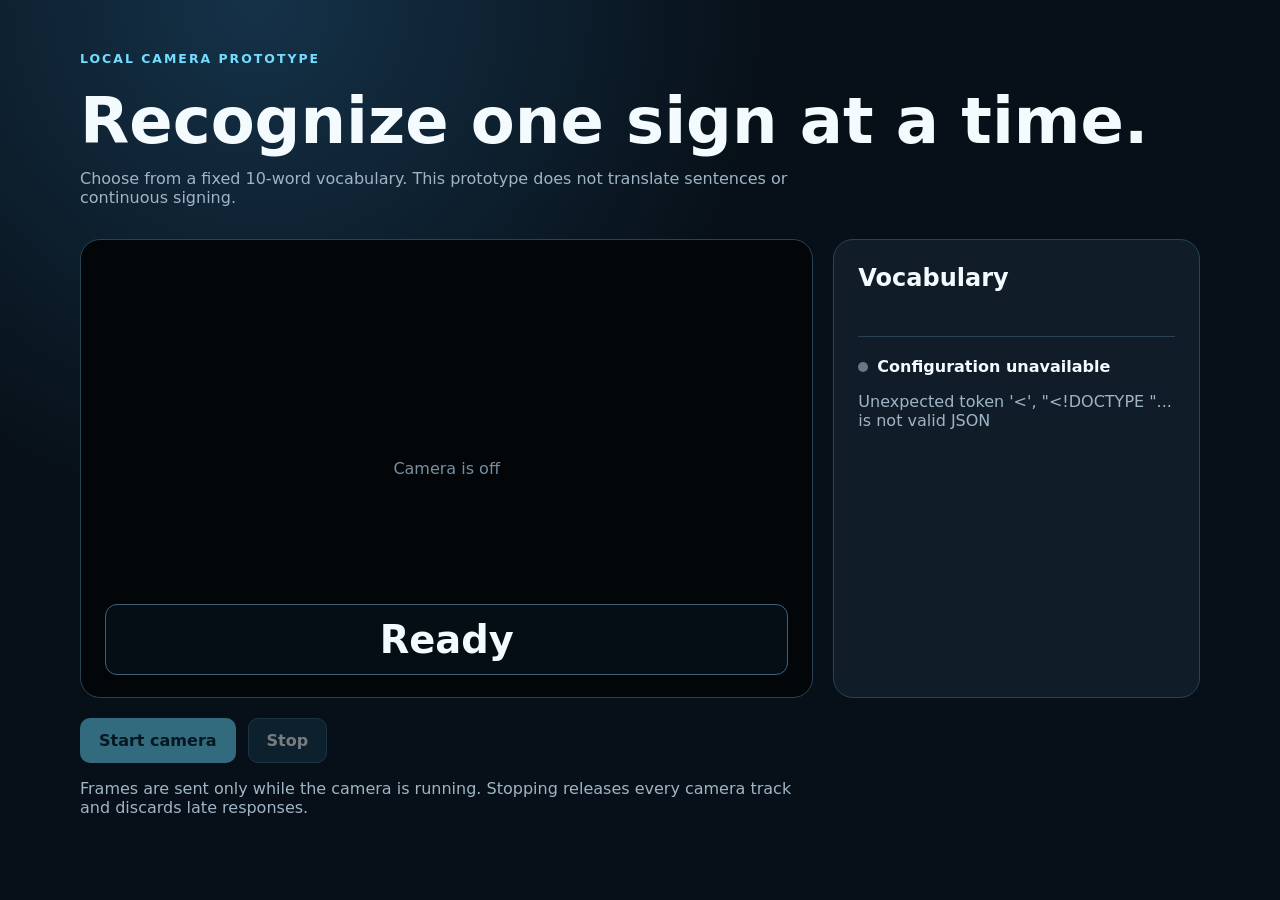
==== demos/asl-words/web/index.html @ 90a47cf1 "prototype: serve secure local ASL camera UI" ====
<!doctype html>
<html lang="en">
<head>
  <meta charset="utf-8">
  <meta name="viewport" content="width=device-width,initial-scale=1">
  <meta name="color-scheme" content="dark">
  <title>Trio-Spark · 10-sign camera prototype</title>
  <link rel="stylesheet" href="style.css">
</head>
<body>
  <main>
    <header><span class="eyebrow">LOCAL CAMERA PROTOTYPE</span><h1>Recognize one sign at a time.</h1><p>Choose from a fixed 10-word vocabulary. This prototype does not translate sentences or continuous signing.</p></header>
    <section class="stage">
      <div class="camera"><video id="camera" playsinline muted></video><canvas id="capture" hidden></canvas><div id="cameraHint" class="camera-hint">Camera is off</div><div id="subtitle" class="subtitle" aria-live="polite">Ready</div></div>
      <aside><h2>Vocabulary</h2><ol id="vocabulary"></ol><div class="status"><span id="statusDot"></span><span id="statusText">Stopped</span></div><p id="detail">Start the camera when you are ready.</p></aside>
    </section>
    <nav><button id="start">Start camera</button><button id="stop" disabled>Stop</button></nav>
    <p class="privacy">Frames are sent only while the camera is running. Stopping releases every camera track and discards late responses.</p>
  </main>
  <script type="module" src="app.js"></script>
</body>
</html>
---- demos/asl-words/web/style.css ----
:root{font-family:Inter,ui-sans-serif,system-ui,sans-serif;background:#071018;color:#f4fbff}*{box-sizing:border-box}body{margin:0;min-height:100vh;background:radial-gradient(circle at 20% 0,#153249 0,transparent 38%),#071018}main{width:min(1120px,calc(100% - 32px));margin:auto;padding:48px 0}.eyebrow{color:#72ddff;font-size:.78rem;letter-spacing:.16em;font-weight:800}h1{font-size:clamp(2.1rem,5vw,4.2rem);line-height:1;margin:.35em 0 .25em}header p,.privacy{color:#9fb5c5;max-width:720px}.stage{display:grid;grid-template-columns:minmax(0,2fr) minmax(260px,1fr);gap:20px;margin-top:32px}.camera,aside{background:#101d29;border:1px solid #294354;border-radius:20px;overflow:hidden}.camera{position:relative;aspect-ratio:16/10;background:#020609}.camera video{width:100%;height:100%;object-fit:cover;transform:scaleX(-1)}.camera-hint{position:absolute;inset:0;display:grid;place-items:center;color:#7890a0}.subtitle{position:absolute;left:24px;right:24px;bottom:22px;padding:12px 18px;background:#071018dc;border:1px solid #3d6076;border-radius:12px;font-size:clamp(1.4rem,3vw,2.5rem);font-weight:800;text-align:center}aside{padding:24px}aside h2{margin-top:0}ol{display:grid;grid-template-columns:1fr 1fr;gap:8px 24px;padding-left:24px;color:#d6e4ec}.status{display:flex;align-items:center;gap:9px;border-top:1px solid #294354;margin-top:24px;padding-top:20px;font-weight:700}#statusDot{width:10px;height:10px;border-radius:50%;background:#647887}.status.live #statusDot{background:#63e6a5;box-shadow:0 0 12px #63e6a5}.status.busy #statusDot{background:#f3c969}#detail{color:#9fb5c5;min-height:3em}nav{display:flex;gap:12px;margin-top:20px}button{border:1px solid #3a6179;border-radius:10px;padding:12px 18px;background:#16354a;color:white;font:inherit;font-weight:750;cursor:pointer}button:disabled{opacity:.45;cursor:not-allowed}button:first-child{background:#66dbfa;color:#05202d;border-color:transparent}@media(max-width:760px){main{padding-top:28px}.stage{grid-template-columns:1fr}.camera{aspect-ratio:4/3}}
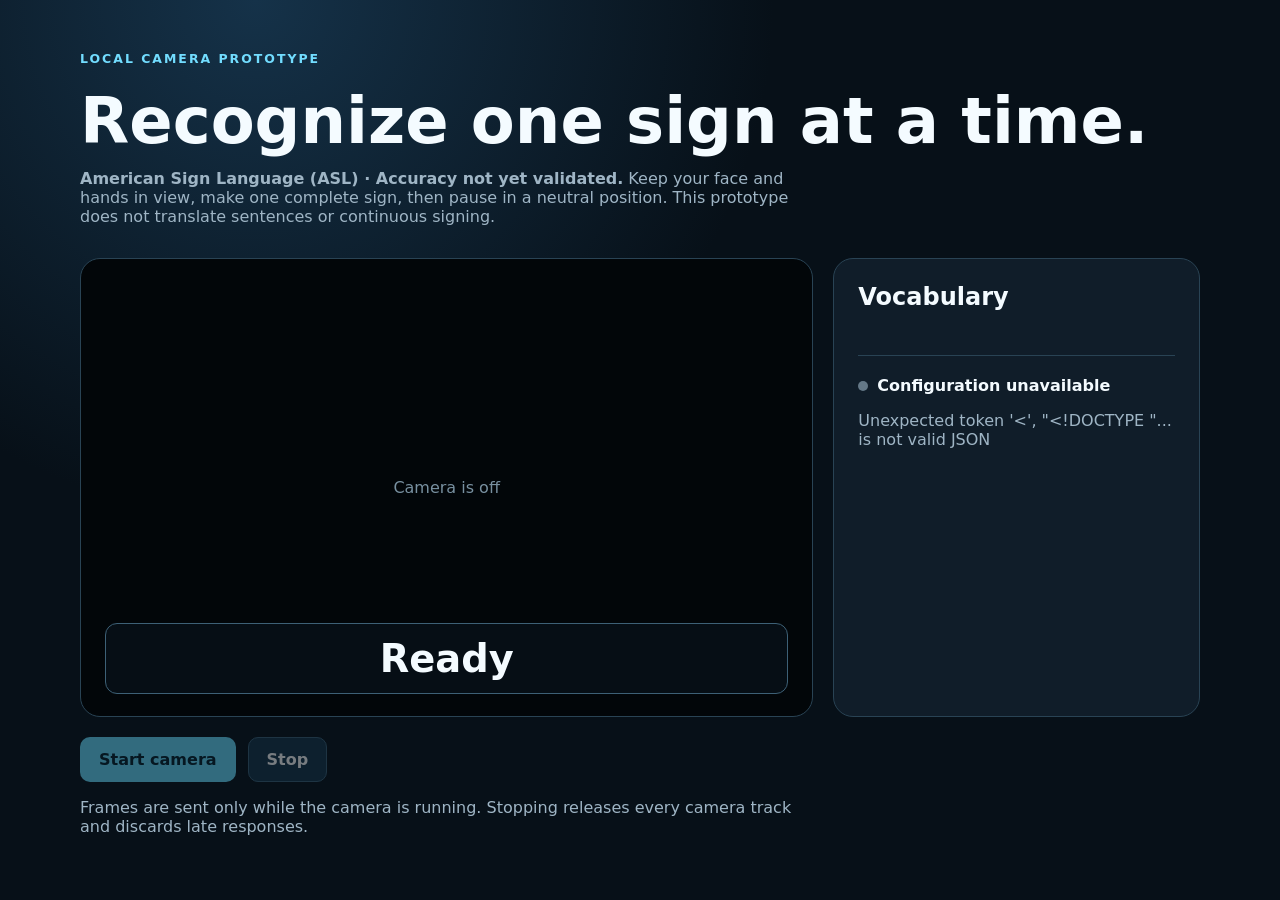
==== commit d9392a25: "fix: bound ASL camera sessions and signing window" ====
--- a/demos/asl-words/web/index.html
+++ b/demos/asl-words/web/index.html
@@ -9,7 +9,7 @@
 </head>
 <body>
   <main>
-    <header><span class="eyebrow">LOCAL CAMERA PROTOTYPE</span><h1>Recognize one sign at a time.</h1><p>Choose from a fixed 10-word vocabulary. This prototype does not translate sentences or continuous signing.</p></header>
+    <header><span class="eyebrow">LOCAL CAMERA PROTOTYPE</span><h1>Recognize one sign at a time.</h1><p><strong>American Sign Language (ASL) · Accuracy not yet validated.</strong> Keep your face and hands in view, make one complete sign, then pause in a neutral position. This prototype does not translate sentences or continuous signing.</p></header>
     <section class="stage">
       <div class="camera"><video id="camera" playsinline muted></video><canvas id="capture" hidden></canvas><div id="cameraHint" class="camera-hint">Camera is off</div><div id="subtitle" class="subtitle" aria-live="polite">Ready</div></div>
       <aside><h2>Vocabulary</h2><ol id="vocabulary"></ol><div class="status"><span id="statusDot"></span><span id="statusText">Stopped</span></div><p id="detail">Start the camera when you are ready.</p></aside>
